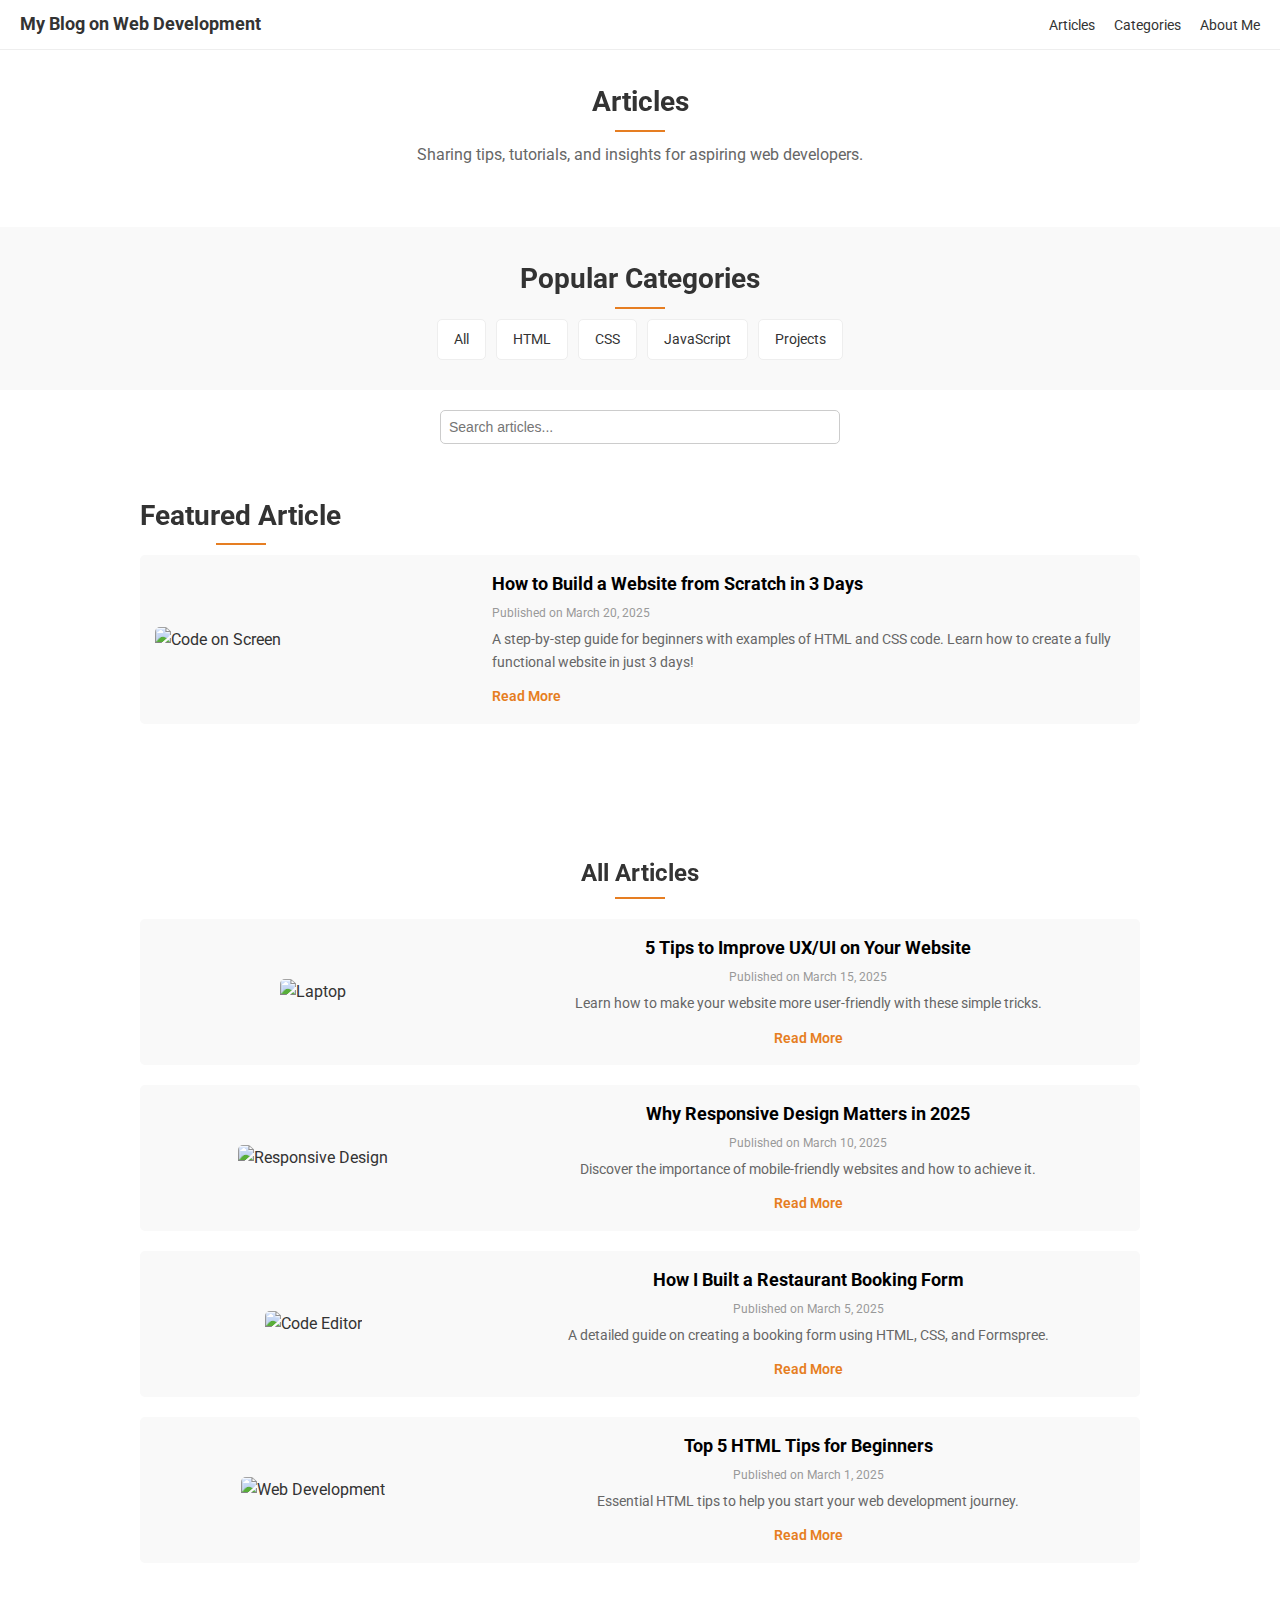
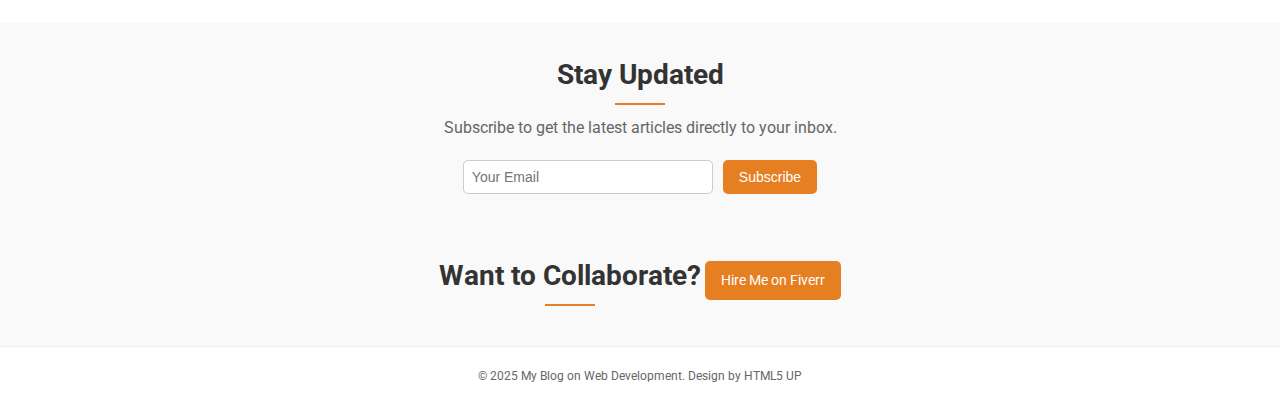
==== index.html @ 8a32bd24 "first commit" ====
<!DOCTYPE html>
<html lang="en">
<head>
    <meta charset="UTF-8">
    <meta name="viewport" content="width=device-width, initial-scale=1.0">
    <title>My Blog on Web Development</title>
    <link rel="stylesheet" href="CSS/CSS_index/index.css">
    <link href="https://fonts.googleapis.com/css2?family=Roboto:wght@400;700&display=swap" rel="stylesheet">
</head>
<body>
    <header>
        <div class="logo">My Blog on Web Development</div>
        <nav>
            <a href="index.html">Articles</a>
            <a href="categories.html">Categories</a>
            <a href="about.html">About Me</a>
        </nav>
    </header>

    <section class="blog-posts">
        <div class="posts-content">
            <h1 class="section-title">Articles</h1>
            <p class="section-subtitle">Sharing tips, tutorials, and insights for aspiring web developers.</p>
        </div>
    </section>

<section class="categories">
    <div class="categories-content">
        <h2 class="section-title">Popular Categories</h2>
        <div class="category-list">
            <a href="categories.html" class="category">All</a>
            <a href="categories.html#html" class="category">HTML</a>
            <a href="categories.html#css" class="category">CSS</a>
            <a href="categories.html#javascript" class="category">JavaScript</a>
            <a href="categories.html#projects" class="category">Projects</a>
        </div>
    </div>
</section>

    <section class="search">
        <div class="search-content">
            <input type="text" id="searchInput" placeholder="Search articles..." onkeyup="searchArticles()">
        </div>
    </section>

    <section class="featured-post">
        <div class="featured-content">
            <h2 class="section-title">Featured Article</h2>
            <div class="post" data-category="html">
                <div class="post-image">
                    <img src="https://images.unsplash.com/photo-1516321318423-f06f85e504b3" alt="Code on Screen">
                </div>
                <div class="post-text">
                    <h3 class="post-title">
                        <a href="article1.html">How to Build a Website from Scratch in 3 Days</a>
                    </h3>
                    <p class="post-meta">Published on March 20, 2025</p>
                    <p class="post-description">A step-by-step guide for beginners with examples of HTML and CSS code. Learn how to create a fully functional website in just 3 days!</p>
                    <a href="article1.html" class="read-more">Read More</a>
                </div>
            </div>
        </div>
    </section>

    <section class="blog-posts">
        <div class="posts-content">
            <h2 class="section-title">All Articles</h2>
            <div class="post" data-category="css">
                <div class="post-image">
                    <img src="https://images.unsplash.com/photo-1498050108023-c5249f4df085" alt="Laptop">
                </div>
                <div class="post-text">
                    <h3 class="post-title">
                        <a href="article2.html">
                            5 Tips to Improve UX/UI on Your Website
                        </a>
                    </h3>
                    <p class="post-meta">Published on March 15, 2025</p>
                    <p class="post-description">Learn how to make your website more user-friendly with these simple tricks.</p>
                    <a href="article2.html" class="read-more">Read More</a>
                </div>
            </div>
            <div class="post" data-category="javascript">
                <div class="post-image">
                    <img src="https://images.unsplash.com/photo-1600585154340-be6161a56a0c" alt="Responsive Design">
                </div>
                <div class="post-text">
                    <h3 class="post-title">
                        <a href="article3.html">
                            Why Responsive Design Matters in 2025
                        </a></h3>
                    <p class="post-meta">Published on March 10, 2025</p>
                    <p class="post-description">Discover the importance of mobile-friendly websites and how to achieve it.</p>
                    <a href="article3.html" class="read-more">Read More</a>
                </div>
            </div>
            <div class="post" data-category="projects">
                <div class="post-image">
                    <img src="https://images.unsplash.com/photo-1534972195531-d756b9bfa9f2" alt="Code Editor">
                </div>
                <div class="post-text">
                    <h3 class="post-title">
                        <a href="article4.html">How I Built a Restaurant Booking Form</a>
                    </h3>
                    <p class="post-meta">Published on March 5, 2025</p>
                    <p class="post-description">A detailed guide on creating a booking form using HTML, CSS, and Formspree.</p>
                    <a href="article4.html" class="read-more">Read More</a>
                </div>
            </div>
            <div class="post" data-category="html">
                <div class="post-image">
                    <img src="https://images.unsplash.com/photo-1507238691740-187a5b1d37b8" alt="Web Development">
                </div>
                <div class="post-text">
                    <h3 class="post-title">
                        <a href="article5.html">Top 5 HTML Tips for Beginners</a>
                    </h3>
                    <p class="post-meta">Published on March 1, 2025</p>
                    <p class="post-description">Essential HTML tips to help you start your web development journey.</p>
                    <a href="article5.html" class="read-more">Read More</a>
                </div>
            </div>
        </div>
    </section>

    <section class="subscribe">
        <div class="subscribe-content">
            <h2 class="section-title">Stay Updated</h2>
            <p class="section-subtitle">Subscribe to get the latest articles directly to your inbox.</p>
            <form action="https://formspree.io/f/xnnpzkdw" method="POST" class="subscribe-form">
                <input type="email" name="email" placeholder="Your Email" required>
                <button type="submit" class="btn">Subscribe</button>
            </form>
        </div>
    </section>

    <section class="cta">
        <h2 class="section-title">Want to Collaborate?</h2>
        <a href="https://www.fiverr.com/alexbashevnik" class="btn">Hire Me on Fiverr</a>
    </section>

    <footer>
        <p>© 2025 My Blog on Web Development. Design by HTML5 UP</p>
    </footer>

    <script src="JS/JS_BLOG/blog.js"></script>
</body>
</html>
---- CSS/CSS_index/index.css ----
/* Reset and General Styles */
a{
    text-decoration: none;
    color: #333;
}
.black{
    color: black;
}
a{
    color: black;
    text-decoration: none;
}

/* Reset and General Styles */
* {
    margin: 0;
    padding: 0;
    box-sizing: border-box;
}

body {
    font-family: 'Roboto', sans-serif;
    line-height: 1.6;
    color: #333;
    background-color: #fff;
}

/* Header */
header {
    display: flex;
    justify-content: space-between;
    align-items: center;
    padding: 10px 20px;
    background-color: #fff;
    position: fixed;
    width: 100%;
    top: 0;
    border-bottom: 1px solid #eee;
}

.logo {
    font-size: 18px;
    font-weight: 700;
    color: #333;
}

nav a {
    margin-left: 15px;
    text-decoration: none;
    color: #333;
    font-size: 14px;
}

nav a:hover {
    color: #e67e22;
}

/* Blog Posts Section */
.blog-posts {
    padding: 40px 20px;
    margin-top: 40px;
}

.posts-content {
    max-width: 1000px;
    margin: 0 auto;
    text-align: center;
}

.section-title {
    font-size: 28px;
    font-weight: 700;
    margin-bottom: 10px;
    position: relative;
    display: inline-block;
}

.section-title::after {
    content: '';
    display: block;
    width: 50px;
    height: 2px;
    background-color: #e67e22;
    margin: 5px auto 0;
}

.section-subtitle {
    font-size: 16px;
    color: #666;
    margin-bottom: 20px;
}

.posts-content h2 {
    font-size: 24px;
    font-weight: 700;
    margin-bottom: 20px;
}

.post {
    display: flex;
    align-items: center;
    margin-bottom: 20px;
    gap: 20px;
    background-color: #f9f9f9;
    padding: 15px;
    border-radius: 5px;
    transition: transform 0.3s ease;
}

.post:hover {
    transform: translateY(-5px);
}

.post-image {
    flex: 1;
}

.post-image img {
    width: 100%;
    height: 150px;
    object-fit: cover;
    border-radius: 5px;
}

.post-text {
    flex: 2;
}

.post-title {
    font-size: 18px;
    font-weight: 700;
    margin-bottom: 5px;
}

.post-meta {
    font-size: 12px;
    color: #999;
    margin-bottom: 5px;
}

.post-description {
    font-size: 14px;
    color: #666;
    margin-bottom: 10px;
}

.read-more {
    color: #e67e22;
    text-decoration: none;
    font-weight: 600;
    font-size: 14px;
}

.read-more:hover {
    text-decoration: underline;
}

/* Categories Section */
.categories {
    padding: 30px 20px;
    background-color: #f9f9f9;
}

.categories-content {
    max-width: 1000px;
    margin: 0 auto;
    text-align: center;
}

.category-list {
    display: flex;
    justify-content: center;
    gap: 10px;
    flex-wrap: wrap;
}

.category {
    padding: 8px 16px;
    background-color: #fff;
    border: 1px solid #eee;
    border-radius: 5px;
    text-decoration: none;
    color: #333;
    font-size: 14px;
    cursor: pointer;
    transition: background-color 0.3s, color 0.3s;
}

.category:hover {
    background-color: #e67e22;
    color: #fff;
}

/* Search Section */
.search {
    padding: 20px;
    text-align: center;
}

.search-content {
    max-width: 600px;
    margin: 0 auto;
}

#searchInput {
    padding: 8px;
    width: 100%;
    max-width: 400px;
    border: 1px solid #ccc;
    border-radius: 5px;
    font-size: 14px;
    outline: none;
}

#searchInput:focus {
    border-color: #e67e22;
}

/* Featured Post Section */
.featured-post {
    padding: 30px 20px;
}

.featured-content {
    max-width: 1000px;
    margin: 0 auto;
}

/* Subscribe Section */
.subscribe {
    padding: 30px 20px;
    background-color: #f9f9f9;
    text-align: center;
}

.subscribe-content {
    max-width: 600px;
    margin: 0 auto;
}

.subscribe-form {
    display: flex;
    justify-content: center;
    gap: 10px;
    flex-wrap: wrap;
}

.subscribe-form input {
    padding: 8px;
    border: 1px solid #ccc;
    border-radius: 5px;
    font-size: 14px;
    width: 250px;
    max-width: 100%;
}

.subscribe-form button {
    padding: 8px 16px;
    background-color: #e67e22;
    color: #fff;
    border: none;
    border-radius: 5px;
    font-size: 14px;
    cursor: pointer;
    transition: background-color 0.3s;
}

.subscribe-form button:hover {
    background-color: #d35400;
}

/* CTA Section */
.cta {
    padding: 30px 20px;
    text-align: center;
    background-color: #f9f9f9;
}

.btn {
    display: inline-block;
    padding: 8px 16px;
    background-color: #e67e22;
    color: #fff;
    text-decoration: none;
    border-radius: 5px;
    font-size: 14px;
    transition: background-color 0.3s;
}

.btn:hover {
    background-color: #d35400;
}

/* Footer */
footer {
    padding: 20px;
    text-align: center;
    background-color: #fff;
    border-top: 1px solid #eee;
}

footer p {
    font-size: 12px;
    color: #666;
}

/* Responsive Design */
@media (max-width: 768px) {
    header {
        flex-direction: column;
        padding: 8px 15px;
    }

    nav {
        margin-top: 5px;
    }

    nav a {
        margin: 0 8px;
        font-size: 12px;
    }

    .section-title {
        font-size: 24px;
    }

    .section-subtitle {
        font-size: 14px;
    }

    .posts-content h2 {
        font-size: 20px;
    }

    .post {
        flex-direction: column;
        gap: 15px;
        padding: 10px;
    }

    .post-image img {
        height: 120px;
    }

    .post-title {
        font-size: 16px;
    }

    .post-description {
        font-size: 13px;
    }

    .category {
        padding: 6px 12px;
        font-size: 13px;
    }

    .subscribe-form {
        flex-direction: column;
        gap: 8px;
    }

    .subscribe-form input {
        width: 100%;
    }
}
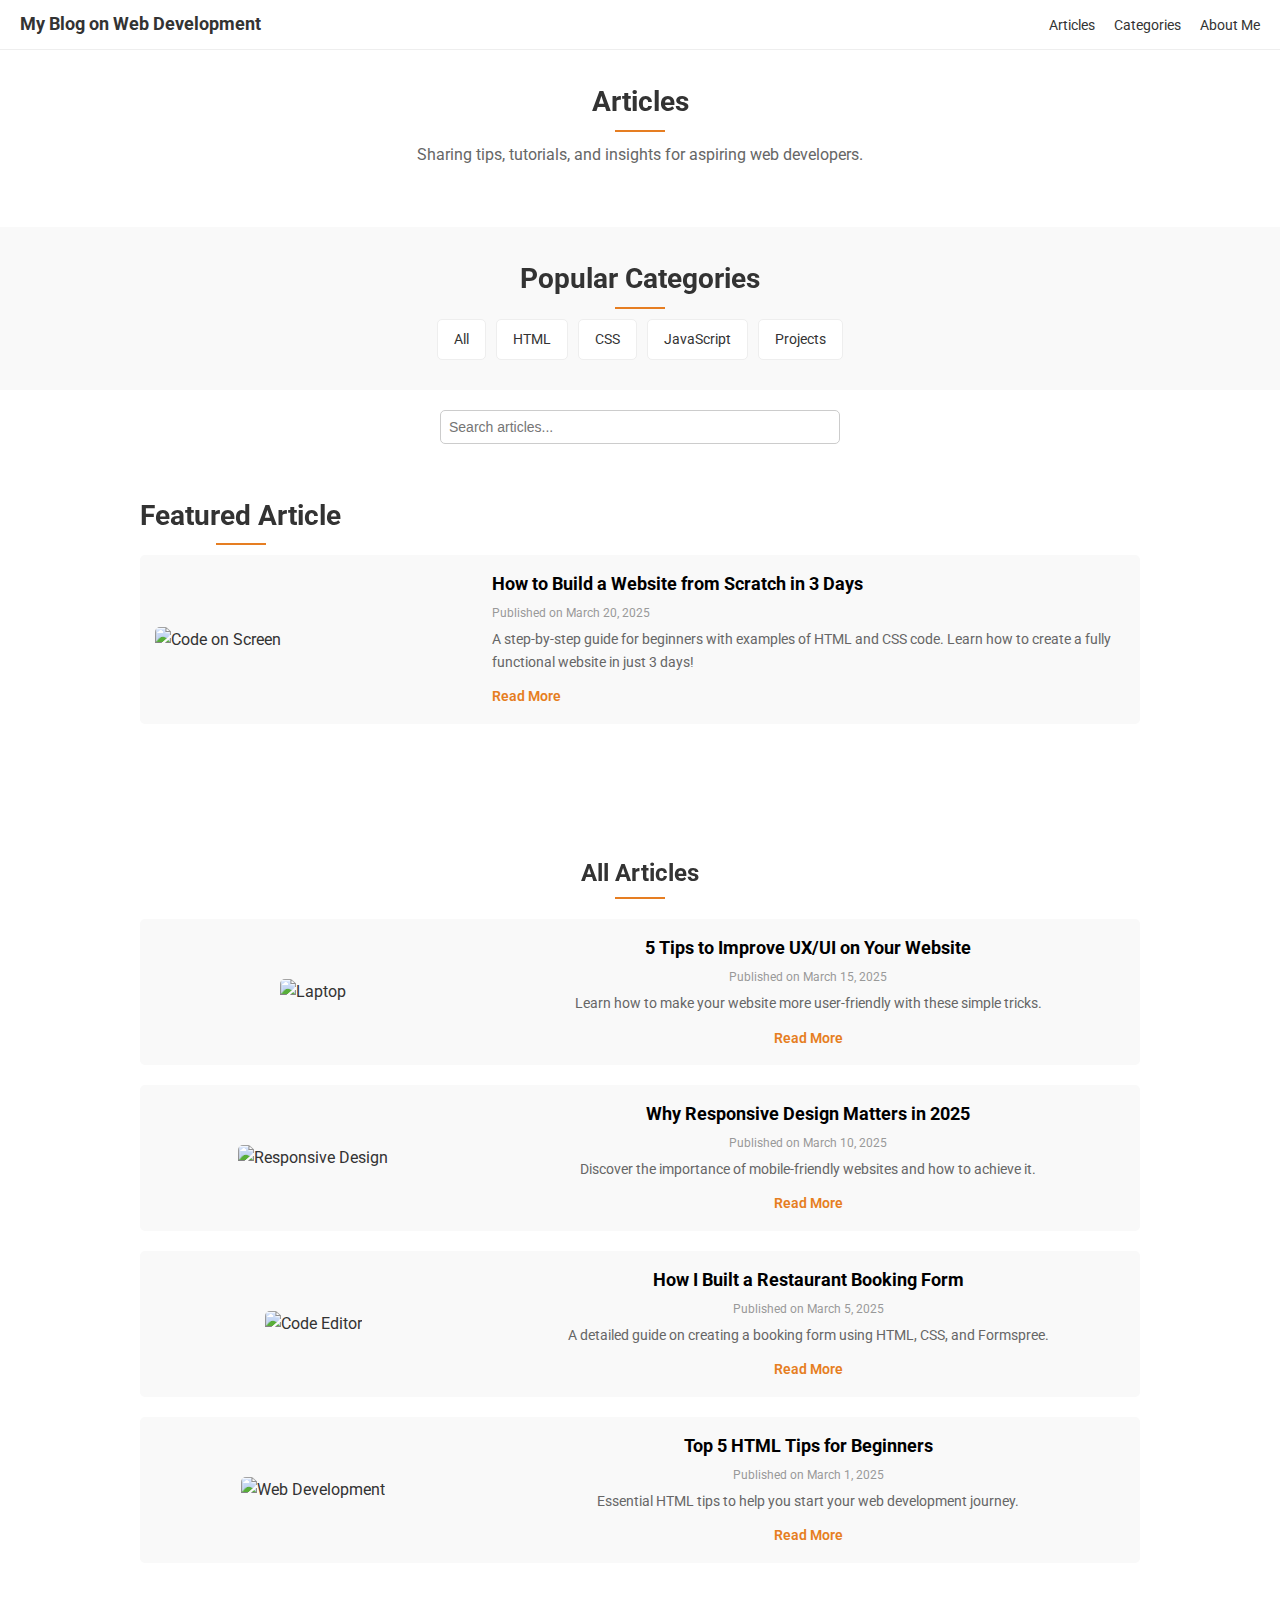
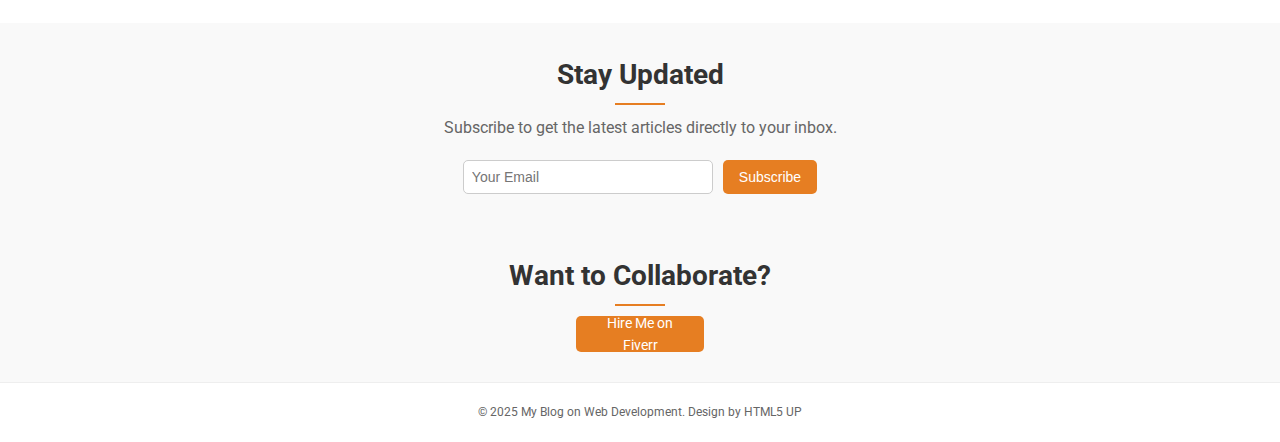
==== commit b6fa03d7: "index.html10" ====
--- a/index.html
+++ b/index.html
@@ -136,7 +136,7 @@
 
     <section class="cta">
         <h2 class="section-title">Want to Collaborate?</h2>
-        <a href="https://www.fiverr.com/alexbashevnik" class="btn">Hire Me on Fiverr</a>
+        <a href="https://www.fiverr.com/alexbashevnik" class="btn" id="btn_Fiverr">Hire Me on Fiverr</a>
     </section>
 
     <footer>
--- a/CSS/CSS_index/index.css
+++ b/CSS/CSS_index/index.css
@@ -1,5 +1,4 @@
 
-/* Reset and General Styles */
 a{
     text-decoration: none;
     color: #333;
@@ -12,7 +11,6 @@
     text-decoration: none;
 }
 
-/* Reset and General Styles */
 * {
     margin: 0;
     padding: 0;
@@ -26,7 +24,6 @@
     background-color: #fff;
 }
 
-/* Header */
 header {
     display: flex;
     justify-content: space-between;
@@ -56,7 +53,6 @@
     color: #e67e22;
 }
 
-/* Blog Posts Section */
 .blog-posts {
     padding: 40px 20px;
     margin-top: 40px;
@@ -156,7 +152,6 @@
     text-decoration: underline;
 }
 
-/* Categories Section */
 .categories {
     padding: 30px 20px;
     background-color: #f9f9f9;
@@ -192,7 +187,6 @@
     color: #fff;
 }
 
-/* Search Section */
 .search {
     padding: 20px;
     text-align: center;
@@ -217,7 +211,6 @@
     border-color: #e67e22;
 }
 
-/* Featured Post Section */
 .featured-post {
     padding: 30px 20px;
 }
@@ -227,7 +220,6 @@
     margin: 0 auto;
 }
 
-/* Subscribe Section */
 .subscribe {
     padding: 30px 20px;
     background-color: #f9f9f9;
@@ -270,13 +262,19 @@
     background-color: #d35400;
 }
 
-/* CTA Section */
 .cta {
     padding: 30px 20px;
     text-align: center;
     background-color: #f9f9f9;
 }
-
+#btn_Fiverr {
+    height: 4vh;
+    width: 10vw;
+    display: flex;
+    justify-content: center;
+    align-items: center;
+    margin: 0 auto; 
+}
 .btn {
     display: inline-block;
     padding: 8px 16px;
@@ -291,8 +289,6 @@
 .btn:hover {
     background-color: #d35400;
 }
-
-/* Footer */
 footer {
     padding: 20px;
     text-align: center;
@@ -305,7 +301,6 @@
     color: #666;
 }
 
-/* Responsive Design */
 @media (max-width: 768px) {
     header {
         flex-direction: column;
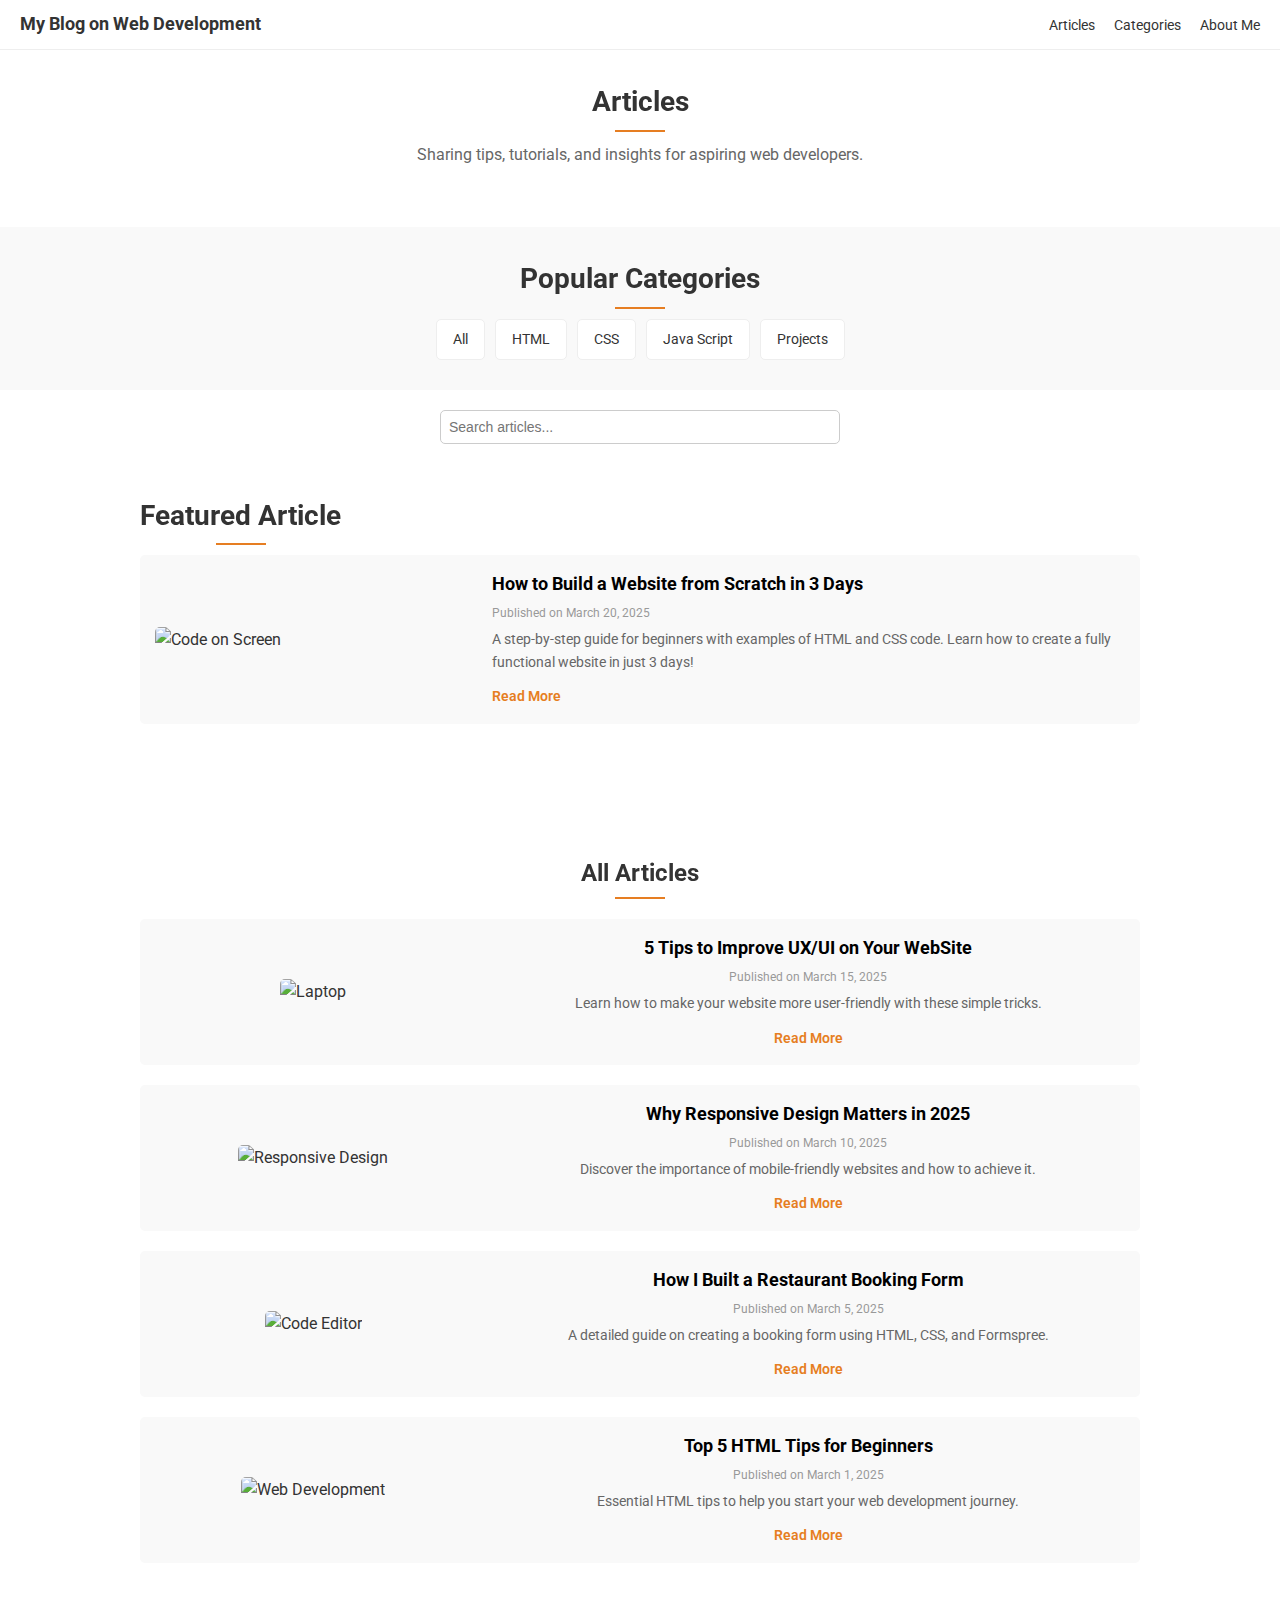
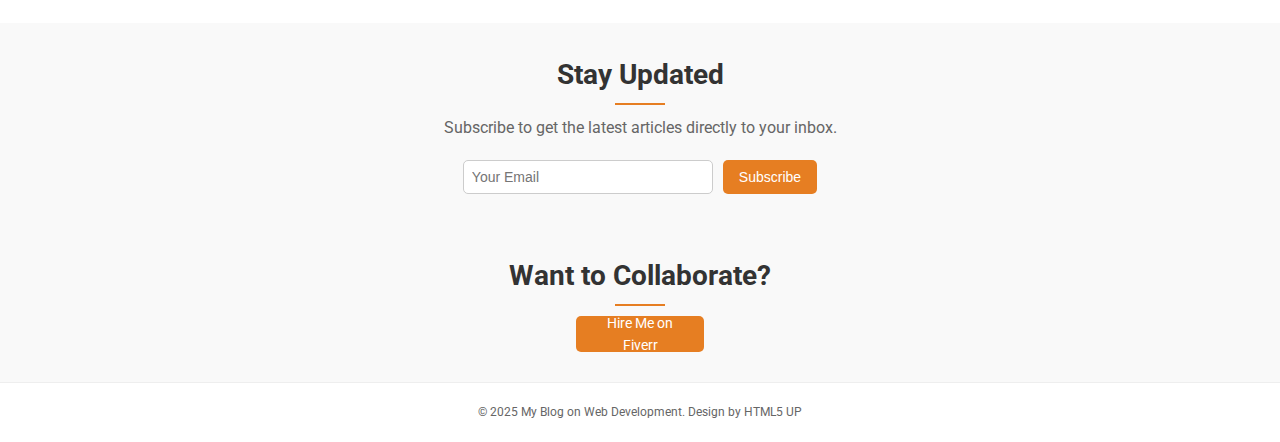
==== commit 4a1b7846: "Updated website layout and styles" ====
--- a/index.html
+++ b/index.html
@@ -9,11 +9,11 @@
 </head>
 <body>
     <header>
-        <div class="logo">My Blog on Web Development</div>
+        <div class="logo"> My Blog on Web Development</div>
         <nav>
             <a href="index.html">Articles</a>
             <a href="categories.html">Categories</a>
-            <a href="about.html">About Me</a>
+            <a href="about.html"> About Me</a>
         </nav>
     </header>
 
@@ -31,7 +31,7 @@
             <a href="categories.html" class="category">All</a>
             <a href="categories.html#html" class="category">HTML</a>
             <a href="categories.html#css" class="category">CSS</a>
-            <a href="categories.html#javascript" class="category">JavaScript</a>
+            <a href="categories.html#javascript" class="category">Java Script</a>
             <a href="categories.html#projects" class="category">Projects</a>
         </div>
     </div>
@@ -72,7 +72,7 @@
                 <div class="post-text">
                     <h3 class="post-title">
                         <a href="article2.html">
-                            5 Tips to Improve UX/UI on Your Website
+                            5 Tips to Improve UX/UI on Your WebSite
                         </a>
                     </h3>
                     <p class="post-meta">Published on March 15, 2025</p>
